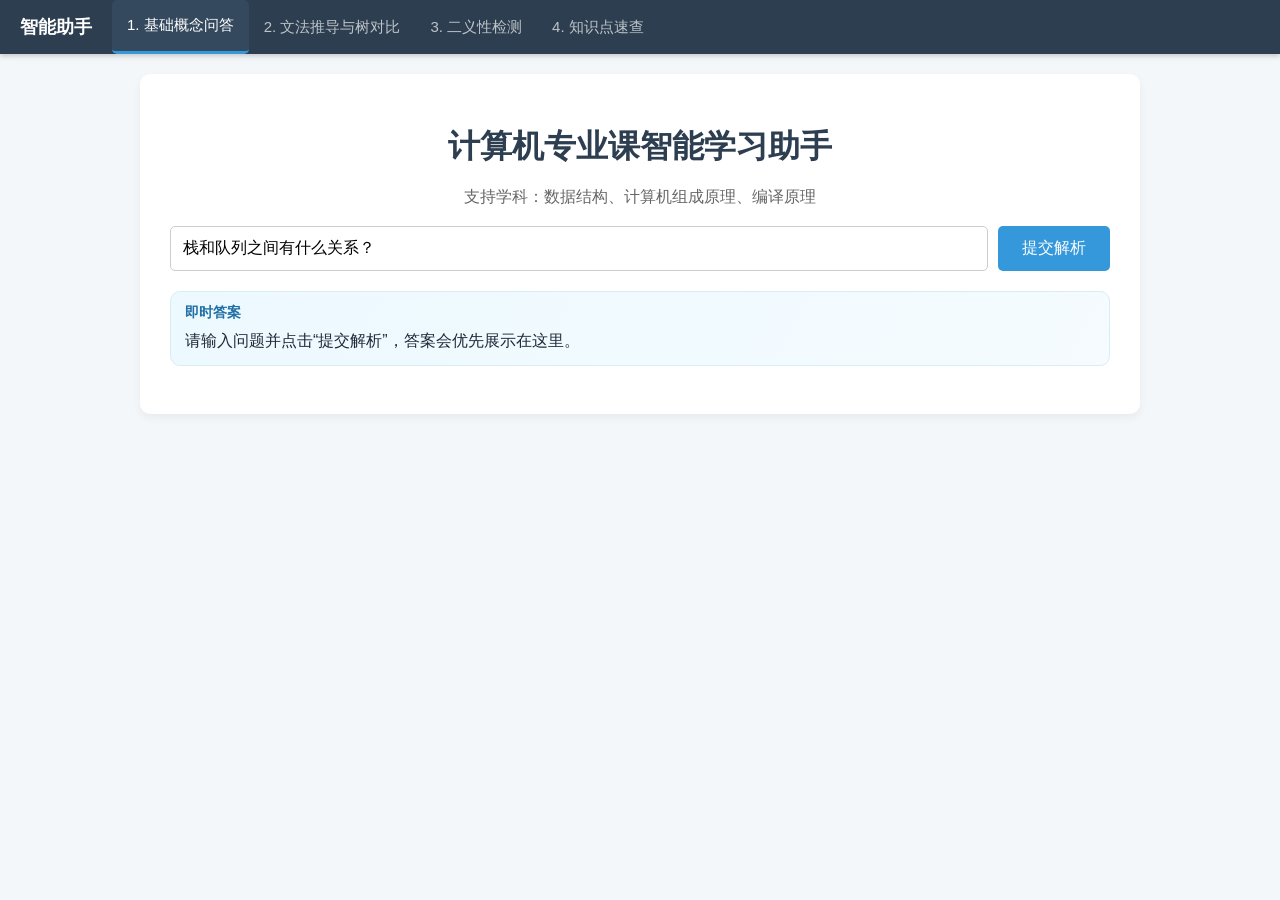
==== all.html @ ce159c06 "基于实验3的初始化" ====
<!DOCTYPE html>
<html lang="zh-CN">

<head>
    <meta charset="UTF-8">
    <meta name="viewport" content="width=device-width, initial-scale=1.0">
    <title>计算机专业课智能学习助手 - 完整版</title>
    <link rel="stylesheet" href="all.css">
</head>

<body>

    <!-- 导航栏 -->
    <nav class="navbar">
        <h2>智能助手</h2>
        <button class="nav-btn active" onclick="switchTab('page1')">1. 基础概念问答</button>
        <button class="nav-btn" onclick="switchTab('page2')">2. 文法推导与树对比</button>
        <button class="nav-btn" onclick="switchTab('page3')">3. 二义性检测</button>
        <button class="nav-btn" onclick="switchTab('page4')">4. 知识点速查</button>
    </nav>

    <div class="container">

        <!-- ================= 第 1 页: 继承用户的原始应用 ================= -->
        <div id="page1" class="page-section active">
            <h1>计算机专业课智能学习助手</h1>
            <p class="subtitle">支持学科：数据结构、计算机组成原理、编译原理</p>

            <div class="input-group">
                <input type="text" id="questionInput" placeholder="请输入你的问题，例如：栈和队列之间有什么关系？" value="栈和队列之间有什么关系？">
                <button onclick="processQuestion()">提交解析</button>
            </div>

            <div class="quick-answer" id="quickAnswerBox">
                <div class="quick-answer-title">即时答案</div>
                <div id="quickAnswerText">请输入问题并点击“提交解析”，答案会优先展示在这里。</div>
            </div>

            <div id="output" style="display: none;">
                <div class="panel">
                    <h3>1. 词汇过滤与句型判定</h3>
                    <p id="extractedWords"></p>
                </div>

                <div class="panel">
                    <h3>2. 句型推导过程 (EBNF)</h3>
                    <div id="derivationSteps"></div>
                </div>

                <div class="panel" style="overflow-x: auto;">
                    <h3>3. 语法树可视化</h3>
                    <div class="tree" id="syntaxTree"></div>
                </div>

                <div class="panel">
                    <h3>4. 识别的文法四元组子集</h3>
                    <p><strong>V_T (终结符):</strong> <span id="vtSet"></span></p>
                    <p><strong>V_N (非终结符):</strong> <span id="vnSet"></span></p>
                    <p><strong>P (产生式):</strong></p>
                    <pre id="pSet" style="background: #2d2d2d; color:#fff; padding:10px; border-radius:5px;"></pre>
                </div>

                <div class="panel" style="border-left-color: #27ae60;">
                    <h3>5. 智能问答结果 (基于 JSON 知识库遍历)</h3>
                    <div id="answerOutput" style="font-size: 16px; font-weight: bold; color: #27ae60;"></div>
                </div>
            </div>
        </div>

        <!-- ================= 第 2 页: 最左/最右推导与双树对比 ================= -->
        <div id="page2" class="page-section">
            <h1 style="color:var(--primary)">文法推导与语法树生成器</h1>

            <!-- 上半部分：通用文法 -->
            <div class="panel" style="border-left-color: #8e44ad; background: #fdfefe;">
                <h3 style="color:#8e44ad;">【功能 A】基于通用有穷文法的推导</h3>
                <label><b>输入有穷文法 ( -> 分隔左右，| 分隔候选 )</b></label>
                <textarea id="gramInput" rows="3">E -> E + T | T&#10;T -> T * F | F&#10;F -> ( E ) | id</textarea>

                <div class="input-group" style="margin-top: 15px;">
                    <input type="text" id="targetStr" placeholder="目标句子（用空格隔开）" value="id + id * id">
                    <button onclick="runGeneralDerivation('left')" style="background-color: #8e44ad;">最左推导</button>
                    <button onclick="runGeneralDerivation('right')" style="background-color: #9b59b6;">最右推导</button>
                </div>

                <div id="genDerivOutput" style="display: none; margin-top: 15px;">
                    <p><b>推导步骤：</b></p>
                    <div id="genDerivSteps"
                        style="font-family: monospace; background:#eee; padding:10px; border-radius:5px;"></div>
                    <p><b>文本缩进式语法树：</b></p>
                    <pre class="console-tree" id="genConsoleTree"></pre>
                </div>
            </div>

            <!-- 下半部分：提问系统特定文法 -->
            <div class="panel" style="border-left-color: #e67e22; background: #fffaf0;">
                <h3 style="color:#d35400;">【功能 B】基于本系统问题的最左/最右推导对比演示</h3>
                <p style="font-size: 14px; color: #666;">测试基于自然语言提取的句子，展示 AST 并在两侧对比不同样式语法的展示效果。</p>
                <div class="input-group">
                    <input type="text" id="nlQuestionInput" placeholder="请输入提问（例：词法分析和语法分析）" value="词法分析和语法分析的推导延续性">
                    <button onclick="runNLDerivation('left')" style="background-color: #d35400;">生成最左推导演示</button>
                    <button onclick="runNLDerivation('right')" style="background-color: #e67e22;">生成最右推导演示</button>
                </div>

                <div id="nlDerivOutput" style="display: none; margin-top: 15px;">
                    <div style="background: #fdf2e9; padding: 15px; border-radius: 5px; margin-bottom: 20px;">
                        <b>动态生成推导步骤 (EBNF)：</b><br><br>
                        <div id="nlSteps"
                            style="font-family: monospace; font-size:15px; color:#c0392b; line-height: 1.8;"></div>
                    </div>

                    <div style="display: flex; gap: 20px; flex-wrap: wrap;">
                        <div
                            style="flex: 1; min-width: 300px; background: #fff; border:1px solid #ddd; padding:10px; border-radius:5px;">
                            <h4 style="text-align: center; color: #7f8c8d;">样式 1：控制台文本缩进树</h4>
                            <pre class="console-tree" id="nlTextTree" style="min-height: 200px;"></pre>
                        </div>
                        <div
                            style="flex: 1; min-width: 300px; background: #fff; border:1px solid #ddd; padding:10px; border-radius:5px;">
                            <h4 style="text-align: center; color: #7f8c8d;">样式 2：CSS 可视化图形树</h4>
                            <div class="tree" id="nlCssTree"
                                style="min-height: 200px; display:flex; justify-content:center; align-items:center;">
                            </div>
                        </div>
                    </div>
                </div>
            </div>
        </div>

        <!-- ================= 第 3 页: 二义性检测 ================= -->
        <div id="page3" class="page-section">
            <h1>文法二义性自动检测</h1>
            <p style="color: #666; font-size: 14px; text-align:center;">针对经典算术表达式的二义性验证。系统会尝试搜索两套不同的最左推导。</p>

            <div class="panel">
                <textarea id="ambiGrammar" rows="2">E -> E + E | E * E | ( E ) | id</textarea>
                <div class="input-group" style="margin-top: 15px;">
                    <input type="text" id="ambiTarget" value="id + id * id">
                    <button onclick="detectAmbiguity()" style="background: #c0392b;">检测双重推导</button>
                </div>
            </div>

            <div id="ambiOutput" style="display: none; margin-top: 20px;">
                <div id="ambiAlert"
                    style="padding: 15px; border-radius: 5px; margin-bottom: 15px; font-weight: bold; text-align:center;">
                </div>
                <div style="display: flex; gap: 20px; flex-wrap: wrap;" id="ambiTreesDiv">
                    <div class="panel" style="flex: 1; min-width: 300px; border-left-color:#e74c3c;">
                        <h3>推导树 A</h3>
                        <div id="ambiSteps1" style="font-size: 13px; color:#555; margin-bottom: 10px;"></div>
                        <pre class="console-tree" id="ambiTree1"></pre>
                    </div>
                    <div class="panel" style="flex: 1; min-width: 300px; border-left-color:#e74c3c;">
                        <h3>推导树 B (二义性)</h3>
                        <div id="ambiSteps2" style="font-size: 13px; color:#555; margin-bottom: 10px;"></div>
                        <pre class="console-tree" id="ambiTree2"></pre>
                    </div>
                </div>
            </div>
        </div>

        <!-- ================= 第 4 页: 知识点速查 ================= -->
        <div id="page4" class="page-section">
            <h1>核心知识点速查字典</h1>
            <input type="text" id="kbSearch" placeholder="输入关键字搜索（如：流水线、哈希表、LL文法）..." onkeyup="filterKB()"
                style="width: 100%; padding: 15px; border: 2px solid var(--primary); border-radius: 25px; outline: none; font-size: 16px; margin-bottom: 20px; box-sizing: border-box;">
            <div class="kb-toolbar" id="kbToolbar"></div>
            <div class="kb-meta" id="kbMeta"></div>
            <div class="kb-grid" id="kbGrid"></div>
        </div>

    </div>

    <!-- ================= JavaScript 核心逻辑 ================= -->
    <script>
        /* ------------------ 导航栏切换 ------------------ */
        function switchTab(tabId) {
            document.querySelectorAll('.nav-btn').forEach(b => b.classList.remove('active'));
            document.querySelectorAll('.page-section').forEach(s => s.classList.remove('active'));
            event.target.classList.add('active');
            document.getElementById(tabId).classList.add('active');
            if (tabId === 'page4') filterKB();
        }

        /* ==================== 继承第一页的 JS 变量和逻辑 ==================== */
        const dict = {
            subject: {},
            relation: ["关系", "关联", "像", "相关性", "有关", "比", "更"],
            derivation: ["推导", "怎么从", "到", "延续性", "转化", "变成", "演化"]
        };
        let knowledgeBase = null;

        function normalizeText(text) {
            return String(text || "").toLowerCase()
                .replace(/[\u3000]/g, " ")
                .replace(/[？?！!。，“”,、；;：:（）()【】\[\]{}]/g, " ")
                .replace(/\s+/g, " ").trim();
        }

        function safeJsonParse(rawText) {
            const cleaned = rawText.replace(/,\s*([}\]])/g, "$1");
            return JSON.parse(cleaned);
        }

        function buildSubjectDictFromKnowledge(data) {
            const subjectDict = {};
            for (const [subject, sections] of Object.entries(data || {})) {
                const words = new Set([subject]);
                for (const sectionData of Object.values(sections || {})) {
                    if (sectionData && typeof sectionData === "object") {
                        Object.keys(sectionData).forEach(k => words.add(k));
                    }
                }
                subjectDict[subject] = Array.from(words);
            }
            dict.subject = subjectDict;
        }

        async function loadKnowledgeBase() {
            if (knowledgeBase) return knowledgeBase;
            const response = await fetch("./course_cat.json", { cache: "no-store" });
            if (!response.ok) throw new Error(`加载 course_cat.json 失败: HTTP ${response.status}`);
            const raw = await response.text();
            knowledgeBase = safeJsonParse(raw);
            buildSubjectDictFromKnowledge(knowledgeBase);
            return knowledgeBase;
        }

        function resolveCategory(extractedSubjects, extractedRels, extractedDerivs) {
            const count = extractedSubjects.length;
            if (count <= 1) return { categoryName: "<对于单个词的解释>", specificCategoryRule: "<对于单个词的解释> -> <只识别到一个词> (count=1)" };
            if (extractedDerivs.length > 0) return { categoryName: "<词与词的推导>", specificCategoryRule: `<词与词的推导> -> <识别到两个及以上> & \"${extractedDerivs[0]}\"` };
            return { categoryName: "<词与词的关联>", specificCategoryRule: `<词与词的关联> -> <识别到两个及以上> & \"${extractedRels[0] || "关系"}\"` };
        }

        function findBestAnswer(kb, subjectName, category, subjectTerms) {
            const subjectData = kb?.[subjectName] || {};
            const categoryKey = category.replace(/[<>]/g, "");
            const section = subjectData?.[categoryKey] || {};
            if (categoryKey === "对于单个词的解释") {
                for (const term of subjectTerms) if (section[term]) return section[term];
            }
            if ((categoryKey === "词与词的关联" || categoryKey === "词与词的推导") && subjectTerms.length >= 2) {
                for (let i = 0; i < subjectTerms.length; i++) {
                    for (let j = i + 1; j < subjectTerms.length; j++) {
                        if (section[`${subjectTerms[i]}-${subjectTerms[j]}`]) return section[`${subjectTerms[i]}-${subjectTerms[j]}`];
                        if (section[`${subjectTerms[j]}-${subjectTerms[i]}`]) return section[`${subjectTerms[j]}-${subjectTerms[i]}`];
                    }
                }
            }
            const singleSection = subjectData?.["对于单个词的解释"] || {};
            for (const term of subjectTerms) if (singleSection[term]) return singleSection[term];
            const firstSection = Object.values(subjectData).find(v => v && typeof v === "object");
            if (firstSection) {
                const firstAnswer = Object.values(firstSection)[0];
                if (typeof firstAnswer === "string" && firstAnswer.trim()) return firstAnswer;
            }
            return "未找到对应的知识库解答。";
        }

        async function processQuestion() {
            const input = document.getElementById("questionInput").value;
            const quickAnswerText = document.getElementById("quickAnswerText");
            document.getElementById("output").style.display = "block";
            try {
                await loadKnowledgeBase();
            } catch (error) {
                const failText = `知识库加载失败：${error.message} (注意：这需要同级目录下有 course_cat.json 文件)`;
                quickAnswerText.innerText = failText;
                document.getElementById("answerOutput").innerText = failText;
                return;
            }

            const normalizedInput = normalizeText(input);
            let extractedSubjects = [], extractedRels = [], extractedDerivs = [], subjectHits = {}, matchedSubjectName = "其他相关知识";

            for (const [subj, words] of Object.entries(dict.subject)) {
                words.forEach(word => {
                    if (normalizedInput.includes(normalizeText(word))) { extractedSubjects.push(word); subjectHits[subj] = (subjectHits[subj] || 0) + 1; }
                });
            }
            const bestSubject = Object.entries(subjectHits).sort((a, b) => b[1] - a[1])[0];
            if (bestSubject) matchedSubjectName = bestSubject[0];

            dict.relation.forEach(w => { if (normalizedInput.includes(normalizeText(w))) extractedRels.push(w); });
            dict.derivation.forEach(w => { if (normalizedInput.includes(normalizeText(w))) extractedDerivs.push(w); });

            extractedSubjects = Array.from(new Set(extractedSubjects)); extractedRels = Array.from(new Set(extractedRels)); extractedDerivs = Array.from(new Set(extractedDerivs));
            const count = extractedSubjects.length;

            if (count === 0) {
                const hintText = "未识别到专业词汇，请尝试输入如“词法分析是什么”或“栈和队列的关系”。";
                quickAnswerText.innerText = hintText;
                document.getElementById("answerOutput").innerText = hintText;
                return;
            }
            const { categoryName, specificCategoryRule } = resolveCategory(extractedSubjects, extractedRels, extractedDerivs);
            const allExtractedWords = [...extractedSubjects, ...extractedRels, ...extractedDerivs];

            document.getElementById("extractedWords").innerHTML = `<b>提取的词汇 (V_T):</b> [${allExtractedWords.join(", ")}]<br><span style="color: green;">声明：该句子在提问系统文法下被识别为合法简单句子。包含 ${count} 个专业名词。</span>`;
            document.getElementById("derivationSteps").innerHTML = [`S => <Question>`, `=> <类别> & <学科>`, `=> ${categoryName} & <${matchedSubjectName}>`, `=> [解析规则: ${specificCategoryRule}] & [学科词汇: ${extractedSubjects.join(", ")}]`, `=> 终结符串: ${allExtractedWords.join(" ")}`].map(d => `<code>${d}</code>`).join("<br>↓<br>");

            // 第一页的树
            document.getElementById("syntaxTree").innerHTML = `<ul><li><span>S (&lt;Question&gt;)</span><ul><li><span>&lt;类别&gt;</span><ul><li><span>${categoryName.replace('<', '&lt;').replace('>', '&gt;')}</span><ul>${categoryName === '<对于单个词的解释>' ? '<li><span>count = 1</span></li>' : `<li><span>count >= 2</span></li><li><span>"${extractedRels[0] || extractedDerivs[0] || '关系'}"</span></li>`}</ul></li></ul></li><li><span>&lt;学科&gt;</span><ul><li><span>&lt;${matchedSubjectName}&gt;</span><ul>${extractedSubjects.map(s => `<li><span>"${s}"</span></li>`).join("")}</ul></li></ul></li></ul></li></ul>`;

            document.getElementById("vtSet").innerText = `{ ${allExtractedWords.map(w => `"${w}"`).join(", ")}, count=${count} }`;
            document.getElementById("vnSet").innerText = `{ <Question>, <类别>, <学科>, ${categoryName}, <${matchedSubjectName}> }`;
            document.getElementById("pSet").innerText = ["S -> <Question>", "<Question> -> <类别> & <学科>", `<类别> -> ${categoryName}`, `<学科> -> <${matchedSubjectName}>`, specificCategoryRule].join("\n");

            let answer = findBestAnswer(knowledgeBase, matchedSubjectName, categoryName, extractedSubjects);
            if (answer === "未找到对应的知识库解答。" && knowledgeBase["其他相关知识"]) answer = findBestAnswer(knowledgeBase, "其他相关知识", "<对于单个词的解释>", extractedSubjects);
            quickAnswerText.innerText = answer;
            document.getElementById("answerOutput").innerText = answer;
        }

        window.addEventListener("DOMContentLoaded", async () => { try { await loadKnowledgeBase(); } catch (error) { console.warn("第一页知识库预加载失败，需检查json：", error); } });

        /* ==================== 第二页 & 第三页: 通用文法解析器核心 ==================== */
        function parseGrammar(text) {
            let rules = {}, start = null;
            let lines = text.split('\n');
            for (let line of lines) {
                line = line.trim(); if (!line) continue;
                let parts = line.split('->'); if (parts.length !== 2) continue;
                let lhs = parts[0].trim(); if (!start) start = lhs;
                if (!rules[lhs]) rules[lhs] = [];
                let rhss = parts[1].split('|');
                for (let rhs of rhss) rules[lhs].push(rhs.trim().split(/\s+/).filter(s => s));
            }
            return { rules, start };
        }

        function findNodeById(node, id) {
            if (node.id === id) return node;
            if (node.children) { for (let child of node.children) { let res = findNodeById(child, id); if (res) return res; } }
            return null;
        }

        function searchDerivation(grammar, start, targetStr, mode = "left", maxResults = 1) {
            let targetTokens = targetStr.trim().split(/\s+/).filter(s => s);
            let idCounter = 1, root = { id: 0, sym: start, children: [] };
            let queue = [{ leaves: [root], steps: [[start]], tree: root }], results = [], iters = 0;

            while (queue.length > 0 && iters < 8000) {
                iters++; let curr = queue.shift();
                let targetIdx = -1;
                if (mode === 'left' || mode === 'ambiguity') {
                    for (let i = 0; i < curr.leaves.length; i++) { if (grammar.rules[curr.leaves[i].sym]) { targetIdx = i; break; } }
                } else {
                    for (let i = curr.leaves.length - 1; i >= 0; i--) { if (grammar.rules[curr.leaves[i].sym]) { targetIdx = i; break; } }
                }

                if (targetIdx === -1) {
                    if (curr.leaves.map(n => n.sym).join('') === targetTokens.join('')) {
                        results.push(curr); if (results.length >= maxResults) return results;
                    }
                    continue;
                }

                if (curr.leaves.filter(n => !grammar.rules[n.sym]).length > targetTokens.length + 2) continue;
                if (curr.steps.length > 12) continue;

                let leafToExpand = curr.leaves[targetIdx], prods = grammar.rules[leafToExpand.sym];
                for (let prod of prods) {
                    let clonedRoot = JSON.parse(JSON.stringify(curr.tree));
                    let clonedLeaf = findNodeById(clonedRoot, leafToExpand.id);
                    let newChildren = [], newLeaves = [];

                    for (let i = 0; i < curr.leaves.length; i++) {
                        if (i === targetIdx) {
                            for (let sym of prod) { let newNode = { id: idCounter++, sym: sym, children: [] }; newChildren.push(newNode); newLeaves.push(newNode); }
                        } else {
                            newLeaves.push(findNodeById(clonedRoot, curr.leaves[i].id));
                        }
                    }
                    clonedLeaf.children = newChildren;
                    queue.push({ leaves: newLeaves, steps: [...curr.steps, newLeaves.map(n => n.sym)], tree: clonedRoot });
                }
            }
            return results;
        }

        // 构建控制台文本树
        function buildTextTree(node, prefix = "", isLeft = true, isRoot = true) {
            if (!node) return "";
            let result = "";
            let nodeName = (node.children && node.children.length > 0) ? `[${node.sym}]` : `<span class="highlight">${node.sym.replace(/</g, '&lt;').replace(/>/g, '&gt;')}</span>`;
            if (isRoot) { result += nodeName + "\n"; } else { result += prefix + (isLeft ? "├── " : "└── ") + nodeName + "\n"; }
            if (node.children) {
                for (let i = 0; i < node.children.length; i++) {
                    let child = node.children[i]; let isLast = (i === node.children.length - 1);
                    let newPrefix = prefix + (isRoot ? "" : (isLeft ? "│   " : "    "));
                    result += buildTextTree(child, newPrefix, !isLast, false);
                }
            }
            return result;
        }

        // 构建 CSS HTML树
        function buildCSSTree(node) {
            if (!node) return "";
            let symHtml = node.sym.replace(/</g, '&lt;').replace(/>/g, '&gt;');
            if (!node.children || node.children.length === 0) return `<li><span>${symHtml}</span></li>`;
            let childrenHtml = node.children.map(c => buildCSSTree(c)).join('');
            return `<li><span>${symHtml}</span><ul>${childrenHtml}</ul></li>`;
        }

        /* ------------------ Page 2 功能 A：通用推导 ------------------ */
        function runGeneralDerivation(mode) {
            let gramText = document.getElementById('gramInput').value;
            let target = document.getElementById('targetStr').value;
            let grammar = parseGrammar(gramText);
            if (!grammar.start) { alert("文法解析失败！"); return; }

            let res = searchDerivation(grammar, grammar.start, target, mode, 1);
            document.getElementById('genDerivOutput').style.display = 'block';

            if (res.length > 0) {
                document.getElementById('genDerivSteps').innerHTML = res[0].steps.map(arr => arr.join(" ")).join("  =>  ");
                document.getElementById('genConsoleTree').innerHTML = buildTextTree(res[0].tree);
            } else {
                document.getElementById('genDerivSteps').innerHTML = `<span style="color:red">在给定深度内未找到推导路径或非该文法句子。</span>`;
                document.getElementById('genConsoleTree').innerHTML = "";
            }
        }

        /* ------------------ Page 2 功能 B：系统自然语言提问文法推导 ------------------ */
        function getNLDerivationSteps(root, mode) {
            let steps = [];
            let currentLeaves = [root];
            steps.push([...currentLeaves]);

            while (true) {
                let targetIdx = -1;
                // 寻找非终结符（即带有 children 且数量大于0的节点）
                if (mode === 'left') {
                    for (let i = 0; i < currentLeaves.length; i++) { if (currentLeaves[i].children && currentLeaves[i].children.length > 0) { targetIdx = i; break; } }
                } else {
                    for (let i = currentLeaves.length - 1; i >= 0; i--) { if (currentLeaves[i].children && currentLeaves[i].children.length > 0) { targetIdx = i; break; } }
                }

                if (targetIdx === -1) break; // 全是终结符

                let targetNode = currentLeaves[targetIdx];
                let newLeaves = [];
                for (let i = 0; i < currentLeaves.length; i++) {
                    if (i === targetIdx) newLeaves.push(...targetNode.children);
                    else newLeaves.push(currentLeaves[i]);
                }
                currentLeaves = newLeaves;
                steps.push([...currentLeaves]);
            }
            return steps.map(leaves => leaves.map(n => n.sym).join(" <b>&</b> "));
        }

        function runNLDerivation(mode) {
            const input = document.getElementById('nlQuestionInput').value;
            const normalizedInput = normalizeText(input);
            let extractedSubjects = [], extractedRels = [], extractedDerivs = [], subjectHits = {}, matchedSubjectName = "其他相关知识";

            if (!knowledgeBase || Object.keys(dict.subject).length === 0) {
                alert("知识库暂未加载，将使用本地默认模式解析。");
            }

            for (const [subj, words] of Object.entries(dict.subject)) {
                words.forEach(w => { if (normalizedInput.includes(normalizeText(w))) { extractedSubjects.push(w); subjectHits[subj] = (subjectHits[subj] || 0) + 1; } });
            }
            const bestSubject = Object.entries(subjectHits).sort((a, b) => b[1] - a[1])[0];
            if (bestSubject) matchedSubjectName = bestSubject[0];

            dict.relation.forEach(w => { if (normalizedInput.includes(normalizeText(w))) extractedRels.push(w); });
            dict.derivation.forEach(w => { if (normalizedInput.includes(normalizeText(w))) extractedDerivs.push(w); });

            extractedSubjects = Array.from(new Set(extractedSubjects));
            if (extractedSubjects.length === 0) {
                alert("未能从句子中提取到任何专业词汇！请输入如 '词法分析和语法分析' ");
                return;
            }

            // 根据分析构建特定文法的抽象语法树结构
            const { categoryName } = resolveCategory(extractedSubjects, extractedRels, extractedDerivs);
            let categoryTerminals = [];
            if (categoryName === "<对于单个词的解释>") categoryTerminals = ["count=1"];
            else if (categoryName === "<词与词的推导>") categoryTerminals = ["count>=2", `"${extractedDerivs[0] || '推导'}"`];
            else categoryTerminals = ["count>=2", `"${extractedRels[0] || '关系'}"`];

            let AST = {
                sym: 'S', children: [
                    {
                        sym: '<Question>', children: [
                            {
                                sym: '<类别>', children: [
                                    { sym: categoryName, children: categoryTerminals.map(t => ({ sym: t, children: [] })) }
                                ]
                            },
                            {
                                sym: '<学科>', children: [
                                    { sym: `<${matchedSubjectName}>`, children: extractedSubjects.map(t => ({ sym: `"${t}"`, children: [] })) }
                                ]
                            }
                        ]
                    }
                ]
            };

            document.getElementById('nlDerivOutput').style.display = 'block';
            let stepsStr = getNLDerivationSteps(AST, mode);
            document.getElementById('nlSteps').innerHTML = stepsStr.join("<br> => ");
            document.getElementById('nlTextTree').innerHTML = buildTextTree(AST);
            document.getElementById('nlCssTree').innerHTML = `<ul>${buildCSSTree(AST)}</ul>`;
        }

        /* ------------------ Page 3: 二义性检测 ------------------ */
        function detectAmbiguity() {
            let gramText = document.getElementById('ambiGrammar').value;
            let target = document.getElementById('ambiTarget').value;
            let grammar = parseGrammar(gramText);
            document.getElementById('ambiOutput').style.display = 'block';

            let res = searchDerivation(grammar, grammar.start, target, 'ambiguity', 2);
            let alertBox = document.getElementById('ambiAlert');
            let treesDiv = document.getElementById('ambiTreesDiv');

            if (res.length >= 2) {
                alertBox.style.backgroundColor = "#fadbd8"; alertBox.style.color = "#c0392b";
                alertBox.innerText = `⚠️ 检测成功：文法存在二义性！找到两棵最左推导语法树。`;
                treesDiv.style.display = 'flex';
                document.getElementById('ambiSteps1').innerText = "推导A: " + res[0].steps.map(s => s.join(" ")).join(" => ");
                document.getElementById('ambiTree1').innerHTML = buildTextTree(res[0].tree);
                document.getElementById('ambiSteps2').innerText = "推导B: " + res[1].steps.map(s => s.join(" ")).join(" => ");
                document.getElementById('ambiTree2').innerHTML = buildTextTree(res[1].tree);
            } else {
                alertBox.style.backgroundColor = res.length === 1 ? "#d4efdf" : "#fcf3cf";
                alertBox.style.color = res.length === 1 ? "#27ae60" : "#8a6d3b";
                alertBox.innerText = res.length === 1 ? `✅ 未检测到二义性。` : `❌ 无法生成该句子。`;
                treesDiv.style.display = 'none';
            }
        }

        /* ------------------ Page 4: 知识点速查（接入 course_cat.json） ------------------ */
        let page4Items = [];
        let page4Filters = { subject: '全部', section: '全部' };
        let page4ToolbarReady = false;

        function buildPage4ItemsFromKnowledge(kb) {
            const items = [];
            for (const [subject, sections] of Object.entries(kb || {})) {
                for (const [sectionName, entries] of Object.entries(sections || {})) {
                    if (!entries || typeof entries !== 'object') continue;
                    for (const [keyword, knowledge] of Object.entries(entries)) {
                        if (typeof knowledge !== 'string') continue;
                        items.push({
                            subject,
                            section: sectionName,
                            keyword,
                            knowledge,
                            tags: [subject, sectionName, keyword.includes('-') ? '词对' : '概念']
                        });
                    }
                }
            }
            return items;
        }

        function renderPage4Toolbar(items) {
            const toolbar = document.getElementById('kbToolbar');
            if (!toolbar || page4ToolbarReady) return;

            const subjects = ['全部', ...Array.from(new Set(items.map(i => i.subject)))];
            const sections = ['全部', ...Array.from(new Set(items.map(i => i.section)))];

            const buildButtons = (type, values) => values.map(v => {
                const active = page4Filters[type] === v ? 'active' : '';
                return `<button class="kb-filter-btn ${active}" onclick="setKBFilter('${type}', '${v.replace(/'/g, "\\'")}')">${v}</button>`;
            }).join('');

            toolbar.innerHTML = `<div>${buildButtons('subject', subjects)}</div><div>${buildButtons('section', sections)}</div>`;
            page4ToolbarReady = true;
        }

        function setKBFilter(type, value) {
            page4Filters[type] = value;
            page4ToolbarReady = false;
            filterKB();
        }

        function groupBySubjectAndSection(items) {
            const grouped = {};
            items.forEach(item => {
                if (!grouped[item.subject]) grouped[item.subject] = {};
                if (!grouped[item.subject][item.section]) grouped[item.subject][item.section] = [];
                grouped[item.subject][item.section].push(item);
            });
            return grouped;
        }

        async function filterKB() {
            const grid = document.getElementById('kbGrid');
            const meta = document.getElementById('kbMeta');
            const keyword = normalizeText(document.getElementById('kbSearch').value || '');

            try {
                await loadKnowledgeBase();
            } catch (error) {
                grid.innerHTML = `<div class="kb-empty">知识库加载失败：${error.message}</div>`;
                if (meta) meta.innerText = '无法加载 course_cat.json';
                return;
            }

            if (page4Items.length === 0) {
                page4Items = buildPage4ItemsFromKnowledge(knowledgeBase);
            }
            renderPage4Toolbar(page4Items);

            const filtered = page4Items.filter(item => {
                const matchSearch = !keyword || normalizeText(item.keyword).includes(keyword) || normalizeText(item.knowledge).includes(keyword) || normalizeText(item.subject).includes(keyword) || normalizeText(item.section).includes(keyword);
                const matchSubject = page4Filters.subject === '全部' || item.subject === page4Filters.subject;
                const matchSection = page4Filters.section === '全部' || item.section === page4Filters.section;
                return matchSearch && matchSubject && matchSection;
            });

            if (meta) {
                meta.innerText = `当前展示 ${filtered.length} / ${page4Items.length} 条 | 学科: ${page4Filters.subject} | 标签: ${page4Filters.section}`;
            }

            if (filtered.length === 0) {
                grid.innerHTML = `<div class="kb-empty">没有匹配到结果，尝试更换关键字或重置筛选。</div>`;
                return;
            }

            const grouped = groupBySubjectAndSection(filtered);
            grid.innerHTML = Object.entries(grouped).map(([subject, sections]) => {
                const sectionHtml = Object.entries(sections).map(([sectionName, entries]) => {
                    const cards = entries.map(item => `
                        <div class="kb-card">
                            <div class="kb-tag">${item.subject}</div>
                            <div class="kb-tag">${item.section}</div>
                            <div class="kb-title">${item.keyword}</div>
                            <div class="kb-desc">${item.knowledge}</div>
                        </div>
                    `).join('');
                    return `<div class="kb-section-title">${sectionName}（${entries.length}）</div><div class="kb-grid">${cards}</div>`;
                }).join('');
                return `<div class="kb-subject-block"><div class="kb-subject-title">${subject}</div>${sectionHtml}</div>`;
            }).join('');

            // 刷新按钮激活态
            page4ToolbarReady = false;
            renderPage4Toolbar(page4Items);
        }

        window.addEventListener('load', () => {
            filterKB();
        });
    </script>
</body>

</html>
---- all.css ----
/* ================= 全局与导航栏样式 ================= */
:root {
    --primary: #3498db;
    --secondary: #2c3e50;
    --success: #27ae60;
    --bg: #f4f7f9;
    --panel-bg: #fff;
}

body {
    font-family: 'Segoe UI', Tahoma, Geneva, Verdana, sans-serif;
    background-color: var(--bg);
    color: #333;
    margin: 0;
    padding: 0;
}

.navbar {
    background-color: var(--secondary);
    display: flex;
    padding: 0 20px;
    box-shadow: 0 2px 5px rgba(0, 0, 0, 0.2);
    overflow-x: auto;
}

.navbar h2 {
    color: white;
    margin: 15px 20px 15px 0;
    font-size: 18px;
    white-space: nowrap;
}

.nav-btn {
    background: none;
    border: none;
    color: #bdc3c7;
    padding: 15px 15px;
    font-size: 15px;
    cursor: pointer;
    transition: 0.3s;
    white-space: nowrap;
}

.nav-btn:hover,
.nav-btn.active {
    color: white;
    background-color: #34495e;
    border-bottom: 3px solid var(--primary);
}

.container {
    max-width: 1000px;
    margin: 20px auto;
    padding: 0 20px;
}

.page-section {
    display: none;
    background: var(--panel-bg);
    padding: 30px;
    border-radius: 10px;
    box-shadow: 0 4px 10px rgba(0, 0, 0, 0.05);
    animation: fadeIn 0.3s ease;
}

.page-section.active {
    display: block;
}

@keyframes fadeIn {
    from {
        opacity: 0;
        transform: translateY(10px);
    }

    to {
        opacity: 1;
        transform: translateY(0);
    }
}

h1 {
    text-align: center;
    color: var(--secondary);
}

.panel {
    background: #f8f9fa;
    border-left: 4px solid var(--primary);
    padding: 15px;
    margin-bottom: 20px;
    border-radius: 4px;
    overflow-x: auto;
}

.panel h3 {
    margin-top: 0;
    color: var(--secondary);
}

.subtitle {
    text-align: center;
    color: #666;
    margin-top: -4px;
    margin-bottom: 18px;
}

.quick-answer {
    margin-bottom: 18px;
    border-radius: 10px;
    border: 1px solid #d8edf7;
    background: linear-gradient(120deg, #ecf9ff, #f5fbff);
    padding: 12px 14px;
}

.quick-answer-title {
    font-size: 14px;
    font-weight: 700;
    color: #1f6ea5;
    margin-bottom: 6px;
}

#quickAnswerText {
    line-height: 1.6;
    color: #1f2937;
}

.input-group {
    display: flex;
    gap: 10px;
    margin-bottom: 20px;
    flex-wrap: wrap;
}

input[type="text"] {
    flex: 1;
    padding: 12px;
    border: 1px solid #ccc;
    border-radius: 5px;
    font-size: 16px;
    min-width: 200px;
}

textarea {
    width: 100%;
    padding: 12px;
    border: 1px solid #ccc;
    border-radius: 5px;
    font-size: 15px;
    font-family: monospace;
    resize: vertical;
    box-sizing: border-box;
}

button {
    padding: 12px 24px;
    background-color: var(--primary);
    color: white;
    border: none;
    border-radius: 5px;
    cursor: pointer;
    font-size: 16px;
    transition: 0.2s;
    white-space: nowrap;
}

button:hover {
    background-color: #2980b9;
}

button.btn-success {
    background-color: var(--success);
}

button.btn-success:hover {
    background-color: #219653;
}

/* ================= CSS 连线树样式 (第一页与第二页复用) ================= */
.tree {
    width: 100%;
    overflow-x: auto;
    padding-bottom: 20px;
}

.tree ul {
    padding-top: 20px;
    position: relative;
    transition: all 0.5s;
    display: flex;
    justify-content: center;
    padding-left: 0;
}

.tree li {
    float: left;
    text-align: center;
    list-style-type: none;
    position: relative;
    padding: 20px 5px 0 5px;
    transition: all 0.5s;
}

.tree li::before,
.tree li::after {
    content: '';
    position: absolute;
    top: 0;
    right: 50%;
    border-top: 2px solid #ccc;
    width: 50%;
    height: 20px;
}

.tree li::after {
    right: auto;
    left: 50%;
    border-left: 2px solid #ccc;
}

.tree li:only-child::after,
.tree li:only-child::before {
    display: none;
}

.tree li:only-child {
    padding-top: 0;
}

.tree li:first-child::before,
.tree li:last-child::after {
    border: 0 none;
}

.tree li:last-child::before {
    border-right: 2px solid #ccc;
    border-radius: 0 5px 0 0;
}

.tree li:first-child::after {
    border-radius: 5px 0 0 0;
}

.tree ul ul::before {
    content: '';
    position: absolute;
    top: 0;
    left: 50%;
    border-left: 2px solid #ccc;
    width: 0;
    height: 20px;
}

.tree li span {
    border: 2px solid #ccc;
    padding: 5px 10px;
    text-decoration: none;
    color: #666;
    font-family: arial, verdana, tahoma;
    font-size: 14px;
    display: inline-block;
    border-radius: 5px;
    background: white;
    white-space: nowrap;
}

/* ================= 终端文本树样式 ================= */
pre.console-tree {
    background: #2d2d2d;
    color: #a9b7c6;
    padding: 15px;
    border-radius: 5px;
    overflow-x: auto;
    font-family: 'Consolas', 'Courier New', monospace;
    font-size: 14px;
    line-height: 1.5;
    margin: 0;
}

.highlight {
    color: #e67e22;
    font-weight: bold;
}

/* ================= 知识库网格 ================= */
.kb-grid {
    display: grid;
    grid-template-columns: repeat(auto-fill, minmax(280px, 1fr));
    gap: 15px;
}

.kb-card {
    border: 1px solid #eee;
    border-radius: 8px;
    padding: 15px;
    background: #fff;
    box-shadow: 0 2px 4px rgba(0, 0, 0, 0.02);
}

.kb-title {
    font-weight: bold;
    color: var(--primary);
    margin-bottom: 8px;
    border-bottom: 1px dashed #eee;
    padding-bottom: 5px;
}

.kb-desc {
    font-size: 14px;
    color: #555;
    line-height: 1.5;
}

.kb-tag {
    display: inline-block;
    background: #e1f0fa;
    color: #2980b9;
    font-size: 12px;
    padding: 2px 8px;
    border-radius: 10px;
    margin-bottom: 5px;
}

.kb-toolbar {
    display: flex;
    gap: 10px;
    flex-wrap: wrap;
    margin-bottom: 15px;
}

.kb-filter-btn {
    padding: 8px 14px;
    border-radius: 20px;
    border: 1px solid #d6e4f0;
    background: #f7fbff;
    color: #2c3e50;
    font-size: 13px;
    cursor: pointer;
}

.kb-filter-btn.active {
    background: #3498db;
    color: #fff;
    border-color: #3498db;
}

.kb-subject-block {
    margin-bottom: 24px;
    border: 1px solid #e8eef4;
    border-radius: 10px;
    padding: 14px;
    background: #fcfeff;
}

.kb-subject-title {
    font-size: 18px;
    font-weight: 700;
    color: #1f3d5a;
    margin-bottom: 10px;
    padding-bottom: 8px;
    border-bottom: 1px dashed #d8e4ef;
}

.kb-section-title {
    font-size: 14px;
    color: #2c3e50;
    margin: 14px 0 8px;
    font-weight: 600;
}

.kb-meta {
    font-size: 12px;
    color: #5d6d7e;
    margin-bottom: 10px;
}

.kb-empty {
    text-align: center;
    color: #7f8c8d;
    padding: 26px;
    border: 1px dashed #d6e2ee;
    border-radius: 8px;
    background: #f9fcff;
}
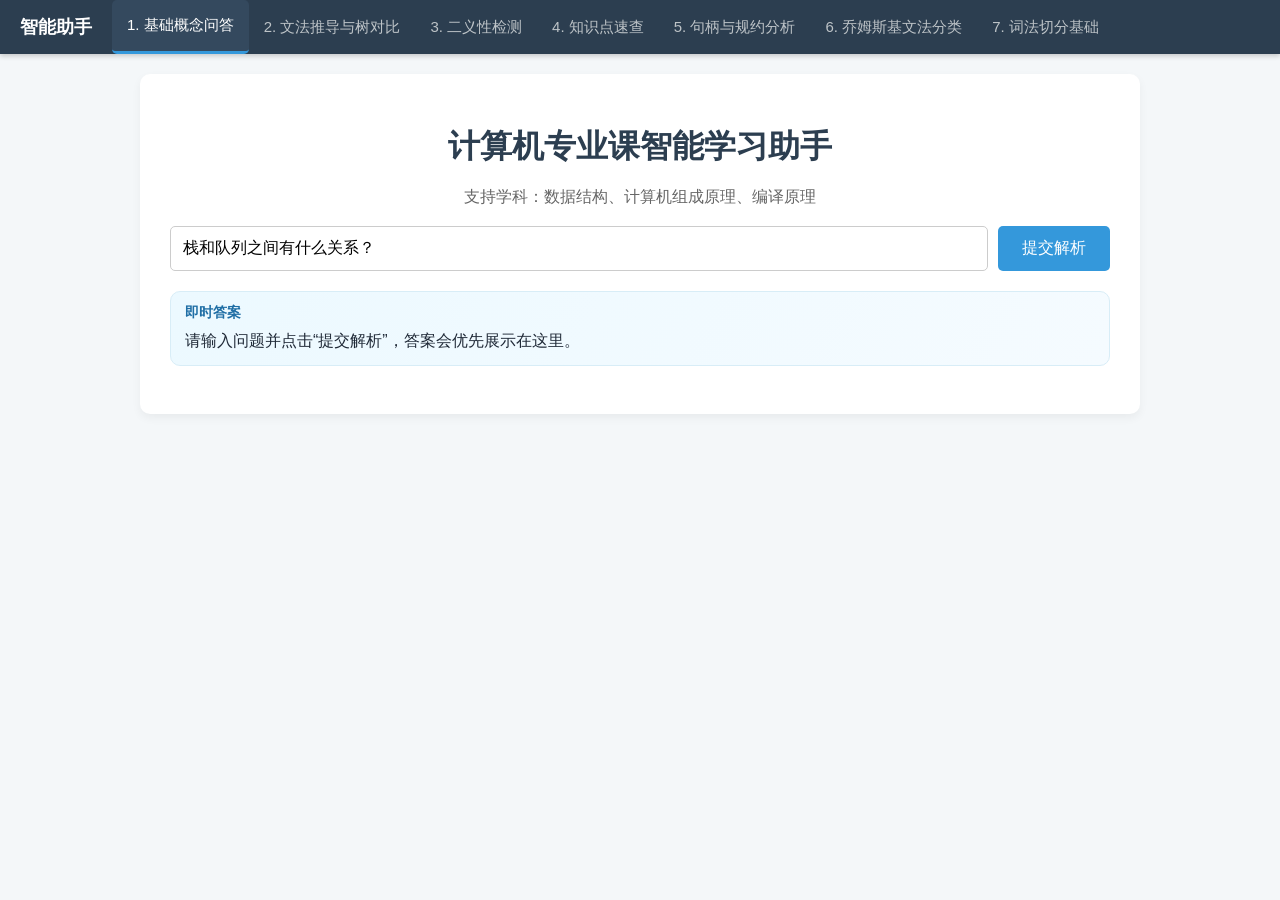
==== commit f2f223c2: "实验4基本修改完成" ====
--- a/all.html
+++ b/all.html
@@ -17,6 +17,9 @@
         <button class="nav-btn" onclick="switchTab('page2')">2. 文法推导与树对比</button>
         <button class="nav-btn" onclick="switchTab('page3')">3. 二义性检测</button>
         <button class="nav-btn" onclick="switchTab('page4')">4. 知识点速查</button>
+        <button class="nav-btn" onclick="switchTab('page5')">5. 句柄与规约分析</button>
+        <button class="nav-btn" onclick="switchTab('page6')">6. 乔姆斯基文法分类</button>
+        <button class="nav-btn" onclick="switchTab('page7')">7. 词法切分基础</button>
     </nav>
 
     <div class="container">
@@ -167,6 +170,172 @@
             <div class="kb-toolbar" id="kbToolbar"></div>
             <div class="kb-meta" id="kbMeta"></div>
             <div class="kb-grid" id="kbGrid"></div>
+        </div>
+
+        <!-- ================= 第 5 页: 句柄与规约分析 ================= -->
+        <div id="page5" class="page-section">
+            <h1>规范规约与句柄分析</h1>
+        
+            <!-- 1. 显示：对句柄定义的讲解 -->
+            <div class="panel" style="background: #eaf2f8; border-left-color: #2980b9;">
+                <h3 style="color: #2980b9;">什么是句柄 (Handle)？</h3>
+                <p>在规范规约中，<strong>句柄</strong>是指右句型中匹配某个产生式右部，并且将其替换为左部非终结符后，代表了<strong>最右推导，最后一步</strong>（即最左规约的当前步）的那个子串。</p>
+            </div>
+        
+            <!-- 2. 选择：文法模式切换 -->
+            <div style="margin-bottom: 20px; font-size: 16px; font-weight: bold;">
+                <label style="cursor: pointer;"><input type="radio" name="p5_mode" value="qa" checked onchange="toggleP5Mode()">
+                    A. 基于问答系统专用文法 (内置完整推导系统)</label>
+                <br><br>
+                <label style="cursor: pointer;"><input type="radio" name="p5_mode" value="gen" onchange="toggleP5Mode()"> B.
+                    基于通用文法 (需输入 G = {V_T, V_N, P, S})</label>
+            </div>
+        
+            <!-- B. 通用文法输入区 (仅在通用模式下显示) -->
+            <div id="p5_grammar_area" style="display:none;" class="panel">
+                <h3 style="color: #e67e22;">定义通用文法 G = {V_T, V_N, P, S}</h3>
+                <div class="input-group" style="margin-bottom: 10px;">
+                    <span style="width:120px; font-weight:bold; line-height:40px;">V_T (终结符):</span>
+                    <input type="text" id="p5_vt" placeholder="空格隔开，如: id + * ( )" value="id + * ( )">
+                </div>
+                <div class="input-group" style="margin-bottom: 10px;">
+                    <span style="width:120px; font-weight:bold; line-height:40px;">V_N (非终结符):</span>
+                    <input type="text" id="p5_vn" placeholder="空格隔开，如: E T F" value="E T F">
+                </div>
+                <div class="input-group" style="margin-bottom: 10px;">
+                    <span style="width:120px; font-weight:bold; line-height:40px;">S (开始符):</span>
+                    <input type="text" id="p5_s" placeholder="如: E" value="E">
+                </div>
+                <div class="input-group" style="margin-bottom: 10px;">
+                    <span style="width:120px; font-weight:bold;">P (产生式集合):</span>
+                    <textarea id="p5_p" rows="4"
+                        placeholder="每行一个，如 E -> E + T | T">E -> E + T | T&#10;T -> T * F | F&#10;F -> ( E ) | id</textarea>
+                </div>
+            </div>
+        
+            <!-- 3. 输入栏 1：查找句型中的句柄 -->
+            <div class="panel" style="border-left-color: #8e44ad;">
+                <h3 style="color: #8e44ad;">输入栏 1：输入任何一个可识别句型，自动查找并标注句柄</h3>
+                <div class="input-group">
+                    <input type="text" id="p5_formInput" placeholder="输入句型 (专用如: <类别> <数据结构> 或 count>=2 关系 栈)">
+                    <button onclick="p5_findHandleInForm()" style="background-color: #8e44ad;">自动标注句柄</button>
+                </div>
+                <div id="p5_formResult" style="color: #c0392b; font-weight: bold; margin-top: 10px; font-size: 16px;"></div>
+            </div>
+        
+            <!-- 4-7. 输入栏 2 与 可视化交互区域 -->
+            <div class="panel" style="border-left-color: #16a085;">
+                <h3 style="color: #16a085;">输入栏 2：输入问题句子，自动判断规约过程与句柄</h3>
+                <div class="input-group">
+                    <input type="text" id="p5_sentenceInput" placeholder="输入句子 (专用如: 什么是栈？ | 通用如: id + id * id)">
+                </div>
+                <div style="display:flex; gap: 10px; margin-bottom: 15px; flex-wrap: wrap;">
+                    <button onclick="p5_generateTable()" style="background-color: #1abc9c;">分析规约表格</button>
+                    <button onclick="p5_playAnimation('left_reduce')" style="background-color: #e74c3c;">最左规约可视化</button>
+                    <button onclick="p5_playAnimation('right_derive')" style="background-color: #d35400;">最右推导可视化</button>
+                    <button onclick="p5_playAnimation('left_derive')" style="background-color: #f39c12;">最左推导可视化</button>
+                </div>
+        
+                <!-- 4. 表格输出区 -->
+                <div id="p5_tableArea"
+                    style="display:none; overflow-x: auto; background: #fff; padding: 15px; border-radius: 5px; border: 1px solid #ddd;">
+                    <table style="width:100%; border-collapse: collapse; text-align: left;">
+                        <thead>
+                            <tr style="background:#f2f3f4; border-bottom:2px solid #bdc3c7;">
+                                <th style="padding:10px;">规约步骤</th>
+                                <th style="padding:10px;">当前右句型</th>
+                                <th style="padding:10px; color:#c0392b;">识别的句柄</th>
+                                <th style="padding:10px; color:#2980b9;">使用的产生式</th>
+                            </tr>
+                        </thead>
+                        <tbody id="p5_tableBody"></tbody>
+                    </table>
+                </div>
+        
+                <!-- 5/6/7. 动画与树结构输出区 -->
+                <div id="p5_animArea"
+                    style="display:none; margin-top:20px; background: #fff; padding: 15px; border-radius: 5px; border: 1px solid #ddd;">
+                    <h4 id="p5_animTitle" style="color:#2c3e50; margin-top: 0; font-size: 18px;"></h4>
+                    <div id="p5_animHandle"
+                        style="background:#fdf2e9; padding:10px; border-radius:5px; margin-bottom:10px; font-weight:bold; color:#d35400; font-size: 15px;">
+                    </div>
+                    <pre class="console-tree" id="p5_animTree"
+                        style="min-height: 250px; background: #1e1e1e; color: #d4d4d4;"></pre>
+                </div>
+            </div>
+        </div>
+
+                <!-- ================= 第 6 页: 乔姆斯基文法判定与速查 ================= -->
+        <div id="page6" class="page-section">
+            <h1>乔姆斯基文法自动判定与速查</h1>
+            
+            <!-- 模块 1: 0/1/2/3型文法速查与对比 -->
+            <div class="panel" style="border-left-color: #3498db; background: #eaf8ff;">
+                <h3 style="color: #2980b9;">四类文法交互式对照表</h3>
+                <div style="margin-bottom: 15px; font-weight: bold;">
+                    <span>请选择需要对比的文法类型：</span>
+                    <label style="margin-left: 10px; cursor: pointer;"><input type="checkbox" value="0" checked onchange="renderChomskyTable()"> 0型 (短语结构)</label>
+                    <label style="margin-left: 10px; cursor: pointer;"><input type="checkbox" value="1" checked onchange="renderChomskyTable()"> 1型 (上下文有关)</label>
+                    <label style="margin-left: 10px; cursor: pointer;"><input type="checkbox" value="2" checked onchange="renderChomskyTable()"> 2型 (上下文无关)</label>
+                    <label style="margin-left: 10px; cursor: pointer;"><input type="checkbox" value="3" checked onchange="renderChomskyTable()"> 3型 (正规文法)</label>
+                </div>
+                <div style="overflow-x: auto; background: #fff; padding: 10px; border-radius: 5px; border: 1px solid #bdc3c7;">
+                    <table style="width:100%; border-collapse: collapse; text-align: left;" id="chomskyTable">
+                        <!-- 表格由 JS 动态生成 -->
+                    </table>
+                </div>
+            </div>
+
+            <!-- 模块 2: 文法产生式自动判定 -->
+            <div class="panel" style="border-left-color: #8e44ad; background: #f9f0ff;">
+                <h3 style="color: #8e44ad;">文法产生式自动判定工具</h3>
+                <p style="font-size: 14px; color: #555;">输入文法产生式 (以空格分隔符号，用大写字母表示非终结符)，系统将自动判断其所属的最高型文法。</p>
+                <div class="input-group">
+                    <textarea id="p6_grammarInput" rows="5" placeholder="例如：&#10;S -> a A b&#10;A -> a">S -> a A b&#10;A -> c</textarea>
+                </div>
+                <button onclick="classifyGrammar()" style="background-color: #8e44ad;">自动判定分类</button>
+                
+                <div id="p6_resultArea" style="display: none; margin-top: 15px; padding: 15px; background: #fff; border-radius: 5px; border: 1px solid #dcdde1;">
+                    <h4 style="margin-top: 0; color: #2c3e50;">判定结果：<span id="p6_typeResult" style="color: #e74c3c; font-size: 20px;"></span></h4>
+                    <p style="margin-bottom: 0;"><b>判定依据：</b> <span id="p6_reasonResult" style="color: #555;"></span></p>
+                </div>
+            </div>
+        </div>
+
+        <!-- ================= 第 7 页: 词法分析基础 ================= -->
+        <div id="page7" class="page-section">
+            <h1>词法分析基础模块 (Lexical Analysis)</h1>
+            <p style="text-align: center; color: #666;">自动扫描源代码，切分为五大类单词符号（Token）：关键字、标识符、常数、运算符、界符。</p>
+            
+            <div class="panel" style="border-left-color: #16a085; background: #e8f8f5;">
+                <h3 style="color: #16a085;">输入简易算术或逻辑表达式</h3>
+                <div class="input-group">
+                    <input type="text" id="p7_codeInput" value="int x = 5 + a * 10;" style="font-family: monospace; font-size: 16px;">
+                    <button onclick="runLexicalAnalysis()" style="background-color: #16a085;">执行词法切分</button>
+                </div>
+            </div>
+
+            <div id="p7_resultArea" style="display: none; margin-top: 20px;">
+                <div class="panel" style="border-left-color: #27ae60;">
+                    <h3 style="color: #27ae60;">词法 Token 序列输出</h3>
+                    <div style="display: flex; gap: 10px; flex-wrap: wrap; margin-bottom: 15px;" id="p7_tokenStream">
+                        <!-- Token 流 -->
+                    </div>
+                    <div style="overflow-x: auto; background: #fff; padding: 15px; border-radius: 5px; border: 1px solid #ddd;">
+                        <table style="width:100%; border-collapse: collapse; text-align: left;">
+                            <thead>
+                                <tr style="background:#f2f3f4; border-bottom:2px solid #bdc3c7;">
+                                    <th style="padding:10px; width: 10%;">序号</th>
+                                    <th style="padding:10px; width: 30%;">单词符号 (Lexeme)</th>
+                                    <th style="padding:10px; width: 30%;">词法类别 (Token Type)</th>
+                                    <th style="padding:10px; width: 30%;">二元组表示</th>
+                                </tr>
+                            </thead>
+                            <tbody id="p7_tokenTableBody"></tbody>
+                        </table>
+                    </div>
+                </div>
+            </div>
         </div>
 
     </div>
@@ -649,6 +818,505 @@
             renderPage4Toolbar(page4Items);
         }
 
+                /* ==================== 第 5 页: 句柄与规约分析核心逻辑 ==================== */
+        let p5_animTimer = null;
+
+        function toggleP5Mode() {
+            let mode = document.querySelector('input[name="p5_mode"]:checked').value;
+            document.getElementById('p5_grammar_area').style.display = (mode === 'gen') ? 'block' : 'none';
+        }
+
+        // ================= 通用文法 BFS 搜索引擎 (用于模式 B) =================
+        function p5_getActiveGrammar() {
+            let rawRules = document.getElementById('p5_p').value;
+            let startSym = document.getElementById('p5_s').value.trim();
+            let g = parseGrammar(rawRules);
+            g.start = startSym;
+            return g;
+        }
+
+        function searchDerivationHistory(grammar, start, targetStr, mode="left") {
+            let targetTokens = targetStr.trim().split(/\s+/).filter(s => s);
+            let idCounter = 1;
+            let root = { id: 0, sym: start, children: [] };
+            let queue = [ { leaves: [ root ], steps: [[start]], trees: [root] } ];
+            let iters = 0;
+
+            while(queue.length > 0 && iters < 8000) {
+                iters++;
+                let curr = queue.shift();
+                let targetIdx = -1;
+
+                if (mode === 'left') {
+                    for(let i=0; i<curr.leaves.length; i++) { if (grammar.rules[curr.leaves[i].sym]) { targetIdx = i; break; } }
+                } else { // rightmost
+                    for(let i=curr.leaves.length-1; i>=0; i--) { if (grammar.rules[curr.leaves[i].sym]) { targetIdx = i; break; } }
+                }
+
+                if (targetIdx === -1) {
+                    if (curr.leaves.map(n=>n.sym).join('') === targetTokens.join('')) return curr; 
+                    continue;
+                }
+
+                if (curr.leaves.filter(n => !grammar.rules[n.sym]).length > targetTokens.length + 2) continue;
+                if (curr.steps.length > 15) continue;
+
+                let leafToExpand = curr.leaves[targetIdx];
+                let prods = grammar.rules[leafToExpand.sym];
+
+                for (let prod of prods) {
+                    let clonedRoot = JSON.parse(JSON.stringify(curr.trees[curr.trees.length - 1]));
+                    let clonedLeaf = findNodeById(clonedRoot, leafToExpand.id);
+                    let newChildren = [], newLeaves = [];
+
+                    for (let i=0; i<curr.leaves.length; i++) {
+                        if (i === targetIdx) {
+                            for(let sym of prod) {
+                                let newNode = { id: idCounter++, sym: sym, children: [] };
+                                newChildren.push(newNode); newLeaves.push(newNode);
+                            }
+                        } else {
+                            newLeaves.push(findNodeById(clonedRoot, curr.leaves[i].id));
+                        }
+                    }
+                    clonedLeaf.children = newChildren;
+                    queue.push({ leaves: newLeaves, steps: [...curr.steps, newLeaves.map(n=>n.sym)], trees: [...curr.trees, clonedRoot] });
+                }
+            }
+            return null;
+        }
+
+        // ================= 专用文法 AST 直接构造引擎 (用于模式 A，借用 Page1 逻辑) =================
+        
+        // 1. 借用 Page1 逻辑直接构造出正确的完整 AST
+        function p5_buildQAAST(input) {
+            const normalizedInput = normalizeText(input);
+            let extractedSubjects = [], extractedRels = [], extractedDerivs = [], subjectHits = {}, matchedSubjectName = "其他相关知识";
+
+            for (const [subj, words] of Object.entries(dict.subject)) {
+                words.forEach(w => { if (normalizedInput.includes(normalizeText(w))) { extractedSubjects.push(w); subjectHits[subj] = (subjectHits[subj] || 0) + 1; } });
+            }
+            const bestSubject = Object.entries(subjectHits).sort((a, b) => b[1] - a[1])[0];
+            if (bestSubject) matchedSubjectName = bestSubject[0];
+
+            dict.relation.forEach(w => { if (normalizedInput.includes(normalizeText(w))) extractedRels.push(w); });
+            dict.derivation.forEach(w => { if (normalizedInput.includes(normalizeText(w))) extractedDerivs.push(w); });
+
+            extractedSubjects = Array.from(new Set(extractedSubjects));
+            if (extractedSubjects.length === 0) return null; // 无法识别
+
+            const { categoryName } = resolveCategory(extractedSubjects, extractedRels, extractedDerivs);
+            let categoryTerminals = [];
+            if (categoryName === "<对于单个词的解释>") categoryTerminals = ["count=1"];
+            else if (categoryName === "<词与词的推导>") categoryTerminals = ["count>=2", extractedDerivs[0] || '推导'];
+            else categoryTerminals = ["count>=2", extractedRels[0] || '关系'];
+
+            // 构造完整 AST
+            return {
+                sym: 'S', children: [
+                    { sym: '<Question>', children: [
+                        { sym: '<类别>', children: [
+                            { sym: categoryName, children: categoryTerminals.map(t => ({ sym: t, children: null })) }
+                        ]},
+                        { sym: '<学科>', children: [
+                            { sym: `<${matchedSubjectName}>`, children: extractedSubjects.map(t => ({ sym: t, children: null })) }
+                        ]}
+                    ]}
+                ]
+            };
+        }
+
+        // 2. 将完整的 AST 按最左/最右顺序拆解为推导步骤 (steps, trees)
+        function p5_generatePathFromAST(fullAST, mode = "left") {
+            let idCounter = 1;
+            // 为 fullAST 赋予唯一 ID 以便对照
+            function assignIds(node) { node.id = idCounter++; if (node.children) node.children.forEach(assignIds); }
+            assignIds(fullAST);
+
+            // 初始化当前状态
+            let root = { id: fullAST.id, sym: fullAST.sym, children: [] };
+            let currentLeaves = [ { currentTreeLeaf: root, fullAstNode: fullAST } ];
+            
+            let steps = [ [root.sym] ];
+            let trees = [ JSON.parse(JSON.stringify(root)) ];
+
+            while (true) {
+                let targetIdx = -1;
+                // 寻找需要展开的非终结符 (即在 fullAST 中有 children 的节点)
+                if (mode === 'left') {
+                    for (let i = 0; i < currentLeaves.length; i++) { if (currentLeaves[i].fullAstNode.children) { targetIdx = i; break; } }
+                } else { // rightmost
+                    for (let i = currentLeaves.length - 1; i >= 0; i--) { if (currentLeaves[i].fullAstNode.children) { targetIdx = i; break; } }
+                }
+
+                if (targetIdx === -1) break; // 推导完毕，全是终结符
+
+                let target = currentLeaves[targetIdx];
+                let newLeaves = [];
+                let clonedRoot = JSON.parse(JSON.stringify(trees[trees.length - 1]));
+                let clonedLeaf = findNodeById(clonedRoot, target.currentTreeLeaf.id);
+                clonedLeaf.children = [];
+
+                for (let i = 0; i < currentLeaves.length; i++) {
+                    if (i === targetIdx) {
+                        // 展开该节点
+                        target.fullAstNode.children.forEach(childFull => {
+                            let newChild = { id: childFull.id, sym: childFull.sym, children: [] };
+                            clonedLeaf.children.push(newChild);
+                            newLeaves.push({ currentTreeLeaf: newChild, fullAstNode: childFull });
+                        });
+                    } else {
+                        newLeaves.push({ currentTreeLeaf: findNodeById(clonedRoot, currentLeaves[i].currentTreeLeaf.id), fullAstNode: currentLeaves[i].fullAstNode });
+                    }
+                }
+
+                currentLeaves = newLeaves;
+                steps.push(currentLeaves.map(n => n.currentTreeLeaf.sym));
+                trees.push(clonedRoot);
+            }
+
+            return { steps, trees };
+        }
+
+        // ================= 核心分析逻辑 =================
+
+        // 提取连续两步之间的替换信息 (句柄)
+        function getHandleInfo(prevStep, currStep) {
+            if (!prevStep) return { handle: "无", lhs: "S" };
+            let left = 0;
+            while (left < prevStep.length && left < currStep.length && prevStep[left] === currStep[left]) left++;
+            let right = 0;
+            while (right < prevStep.length - left && right < currStep.length - left && prevStep[prevStep.length - 1 - right] === currStep[currStep.length - 1 - right]) right++;
+            
+            let lhs = prevStep[left];
+            let handleTokens = currStep.slice(left, currStep.length - right);
+            return { handle: handleTokens.join(" "), lhs: lhs };
+        }
+
+        // 获取推导路径 (路由到专用 AST 生成 或 通用 BFS 搜索)
+        function p5_getDerivationPath(input, mode) {
+            let p5Mode = document.querySelector('input[name="p5_mode"]:checked').value;
+            if (p5Mode === 'qa') {
+                let ast = p5_buildQAAST(input);
+                if (!ast) return null;
+                return p5_generatePathFromAST(ast, mode);
+            } else {
+                let g = p5_getActiveGrammar();
+                if (!g.start) return null;
+                return searchDerivationHistory(g, g.start, input, mode);
+            }
+        }
+
+        // 输入栏 1：查找句柄
+        function p5_findHandleInForm() {
+            let input = document.getElementById('p5_formInput').value;
+            let path = p5_getDerivationPath(input, 'right'); // 句柄基于最右推导
+            
+            let resDiv = document.getElementById('p5_formResult');
+            if (path && path.steps.length > 1) {
+                let info = getHandleInfo(path.steps[path.steps.length-2], path.steps[path.steps.length-1]);
+                resDiv.innerHTML = `✅ 在句型 [ <span style="color:#2980b9">${input.replace(/</g,'&lt;').replace(/>/g,'&gt;')}</span> ] 中，<br>识别到的句柄是：[ <span style="color:#27ae60">${info.handle.replace(/</g,'&lt;').replace(/>/g,'&gt;')}</span> ]<br>应被规约为非终结符：[ <span style="color:#8e44ad">${info.lhs.replace(/</g,'&lt;').replace(/>/g,'&gt;')}</span> ]`;
+            } else if (path && path.steps.length === 1) {
+                resDiv.innerHTML = `⚠️ 句型本身就是开始符，无更小的句柄。`;
+            } else {
+                resDiv.innerHTML = `❌ 无法为该句型找到最右推导路径，请检查输入或文法。`;
+            }
+        }
+
+        // 输入栏 2：生成规约表格
+        function p5_generateTable() {
+            let input = document.getElementById('p5_sentenceInput').value;
+            let path = p5_getDerivationPath(input, 'right');
+            
+            let tableArea = document.getElementById('p5_tableArea');
+            let tbody = document.getElementById('p5_tableBody');
+            document.getElementById('p5_animArea').style.display = 'none';
+            if (p5_animTimer) clearInterval(p5_animTimer);
+
+            if (!path) { alert("该句子解析失败！请检查是否包含有效的专业词汇或符合通用文法。"); tableArea.style.display = 'none'; return; }
+            
+            tableArea.style.display = 'block';
+            tbody.innerHTML = '';
+            
+            let N = path.steps.length;
+            for (let i = N - 1; i > 0; i--) {
+                let currForm = path.steps[i].join(" ").replace(/</g,'&lt;').replace(/>/g,'&gt;');
+                let info = getHandleInfo(path.steps[i-1], path.steps[i]);
+                let handleHtml = info.handle.replace(/</g,'&lt;').replace(/>/g,'&gt;');
+                let lhsHtml = info.lhs.replace(/</g,'&lt;').replace(/>/g,'&gt;');
+                let prod = `${lhsHtml} -> ${handleHtml}`;
+                
+                let tr = document.createElement('tr');
+                tr.style.borderBottom = "1px solid #eee";
+                tr.innerHTML = `
+                    <td style="padding:10px;">${N - i}</td>
+                    <td style="padding:10px; font-family:monospace;">${currForm}</td>
+                    <td style="padding:10px; color:#c0392b; font-weight:bold; font-family:monospace;">${handleHtml}</td>
+                    <td style="padding:10px; color:#2980b9; font-weight:bold; font-family:monospace;">${prod}</td>
+                `;
+                tbody.appendChild(tr);
+            }
+            tbody.innerHTML += `<tr><td style="padding:10px;">${N}</td><td style="padding:10px; font-family:monospace;">${path.steps[0].join(" ").replace(/</g,'&lt;').replace(/>/g,'&gt;')}</td><td style="padding:10px;">-</td><td style="padding:10px; color:#27ae60;">规约完成 (到达开始符)</td></tr>`;
+            
+            if (document.querySelector('input[name="p5_mode"]:checked').value === 'qa') {
+                tbody.innerHTML += `<tr><td colspan="4" style="padding:10px; font-size:13px; color:#7f8c8d;">注：专用模式下，系统已直接通过 Page1 的 AST 生成算法完成了目标句子的识别与建树。</td></tr>`;
+            }
+        }
+
+        // 输入栏 2：播放动画
+        function p5_playAnimation(type) {
+            let input = document.getElementById('p5_sentenceInput').value;
+            let path = p5_getDerivationPath(input, (type === 'left_derive') ? 'left' : 'right');
+            
+            document.getElementById('p5_tableArea').style.display = 'none';
+            let animArea = document.getElementById('p5_animArea');
+            let title = document.getElementById('p5_animTitle');
+            let handleDiv = document.getElementById('p5_animHandle');
+            let treePre = document.getElementById('p5_animTree');
+            if (p5_animTimer) clearInterval(p5_animTimer);
+
+            if (!path) { alert(`句子解析失败！请检查输入。`); return; }
+            
+            animArea.style.display = 'block';
+            let frames = [];
+            let N = path.steps.length;
+
+            if (type === 'left_reduce') {
+                title.innerText = "动画播放：最左规约 (剪枝过程)";
+                for (let i = N - 1; i >= 0; i--) {
+                    let info = (i > 0) ? getHandleInfo(path.steps[i-1], path.steps[i]) : null;
+                    let desc = (i > 0) ? `当前右句型句柄：[ ${info.handle.replace(/</g,'&lt;').replace(/>/g,'&gt;')} ]，正将其归约为：[ ${info.lhs.replace(/</g,'&lt;').replace(/>/g,'&gt;')} ]` : `🎉 规约完成，到达开始符！`;
+                    frames.push({ treeHtml: buildTextTree(path.trees[i]), text: desc });
+                }
+            } else if (type === 'right_derive') {
+                title.innerText = "动画播放：最右推导 (建树过程)";
+                for (let i = 0; i < N; i++) {
+                    let info = (i < N - 1) ? getHandleInfo(path.steps[i], path.steps[i+1]) : null;
+                    let desc = (i < N - 1) ? `当前最右非终结符展开：[ ${info.lhs.replace(/</g,'&lt;').replace(/>/g,'&gt;')} ] -> [ ${info.handle.replace(/</g,'&lt;').replace(/>/g,'&gt;')} ]` : `🎉 最右推导完成！`;
+                    frames.push({ treeHtml: buildTextTree(path.trees[i]), text: desc });
+                }
+            } else if (type === 'left_derive') {
+                title.innerText = "动画播放：最左推导 (建树过程)";
+                for (let i = 0; i < N; i++) {
+                    let info = (i < N - 1) ? getHandleInfo(path.steps[i], path.steps[i+1]) : null;
+                    let desc = (i < N - 1) ? `当前最左非终结符展开：[ ${info.lhs.replace(/</g,'&lt;').replace(/>/g,'&gt;')} ] -> [ ${info.handle.replace(/</g,'&lt;').replace(/>/g,'&gt;')} ]` : `🎉 最左推导完成！`;
+                    frames.push({ treeHtml: buildTextTree(path.trees[i]), text: desc });
+                }
+            }
+
+            let currentFrame = 0;
+            handleDiv.innerHTML = frames[0].text;
+            treePre.innerHTML = frames[0].treeHtml;
+            
+            p5_animTimer = setInterval(() => {
+                currentFrame++;
+                if (currentFrame >= frames.length) {
+                    clearInterval(p5_animTimer);
+                    handleDiv.innerHTML += ` <span style="color:#27ae60;">(演示结束)</span>`;
+                    return;
+                }
+                handleDiv.innerHTML = frames[currentFrame].text;
+                treePre.innerHTML = frames[currentFrame].treeHtml;
+            }, 1500); // 1.5秒一帧
+        }
+
+                /* ==================== 第 6 页: 乔姆斯基文法判定核心逻辑 ==================== */
+        
+        // 乔姆斯基文法数据库
+        const chomskyData = [
+            { type: "0型 (无限制文法)", rules: "α → β", limits: "α 中至少包含一个非终结符", example: "a S b → a A b", scene: "图灵机 (Turing Machine)、自然语言处理底层" },
+            { type: "1型 (上下文有关)", rules: "α A β → α γ β", limits: "产生式右部长度 ≥ 左部长度 (|α| ≤ |β|)", example: "a B c → a b c c", scene: "线性有界自动机 (LBA)、特定语境句法分析" },
+            { type: "2型 (上下文无关)", rules: "A → β", limits: "左部必须是单个非终结符 (A ∈ VN)", example: "S → a S b | ab", scene: "下推自动机 (PDA)、编程语言语法分析(AST构建)" },
+            { type: "3型 (正规文法)", rules: "A → aB 或 A → a", limits: "右部最多一个非终结符，且只能全在最右(或最左)", example: "A → a B | c", scene: "有限自动机 (DFA/NFA)、词法分析(正则表达式)" }
+        ];
+
+        // 渲染对比表格
+        function renderChomskyTable() {
+            let checkboxes = document.querySelectorAll('#page6 input[type="checkbox"]:checked');
+            let selectedIndexes = Array.from(checkboxes).map(cb => parseInt(cb.value));
+            
+            let html = `<thead><tr style="background:#bdc3c7; color:#2c3e50;">
+                <th style="padding:10px; border: 1px solid #ecf0f1;">文法级别</th>
+                <th style="padding:10px; border: 1px solid #ecf0f1;">基本规则</th>
+                <th style="padding:10px; border: 1px solid #ecf0f1;">核心限制</th>
+                <th style="padding:10px; border: 1px solid #ecf0f1;">典型示例</th>
+                <th style="padding:10px; border: 1px solid #ecf0f1;">应用场景 (对应自动机)</th>
+            </tr></thead><tbody>`;
+
+            selectedIndexes.forEach(idx => {
+                let d = chomskyData[idx];
+                html += `<tr>
+                    <td style="padding:10px; border: 1px solid #ecf0f1; font-weight:bold; color:#2980b9;">${d.type}</td>
+                    <td style="padding:10px; border: 1px solid #ecf0f1; font-family:monospace;">${d.rules}</td>
+                    <td style="padding:10px; border: 1px solid #ecf0f1;">${d.limits}</td>
+                    <td style="padding:10px; border: 1px solid #ecf0f1; font-family:monospace; color:#c0392b;">${d.example}</td>
+                    <td style="padding:10px; border: 1px solid #ecf0f1;">${d.scene}</td>
+                </tr>`;
+            });
+            html += `</tbody>`;
+            document.getElementById('chomskyTable').innerHTML = html;
+        }
+
+        // 自动判定文法类型
+        function classifyGrammar() {
+            let text = document.getElementById('p6_grammarInput').value.trim();
+            if(!text) return;
+            
+            let lines = text.split('\n');
+            let isType1 = true, isType2 = true, isRightLinear = true, isLeftLinear = true;
+
+            // 预处理验证
+            for (let line of lines) {
+                line = line.trim();
+                if (!line) continue;
+                let parts = line.split('->');
+                if (parts.length !== 2) continue; // 格式错误略过
+                
+                let lhsTokens = parts[0].trim().split(/\s+/);
+                let rhss = parts[1].split('|');
+
+                // 1型判断: 左部长度 <= 右部长度 (忽略 ε)
+                rhss.forEach(rhs => {
+                    let rhsTokens = rhs.trim().split(/\s+/);
+                    if (rhsTokens[0] !== 'ε' && rhsTokens[0] !== 'e') {
+                        if (lhsTokens.length > rhsTokens.length) isType1 = false;
+                    }
+                });
+
+                // 2型判断: 左边只能是一个非终结符 (约定大写字母为非终结符)
+                let isSingleNonTerminal = (lhsTokens.length === 1 && /^[A-Z].*/.test(lhsTokens[0]));
+                if (!isSingleNonTerminal) {
+                    isType2 = false; 
+                    isRightLinear = false; 
+                    isLeftLinear = false;
+                }
+
+                // 3型判断: 右线性 A->aB 或 A->a; 左线性 A->Ba 或 A->a
+                if (isType2) {
+                    rhss.forEach(rhs => {
+                        let rTokens = rhs.trim().split(/\s+/);
+                        // 判断右线性：最多结尾有一个非终结符
+                        let rightLinearCheck = rTokens.every((tok, idx) => {
+                            let isNT = /^[A-Z].*/.test(tok);
+                            if (isNT && idx !== rTokens.length - 1) return false;
+                            return true;
+                        });
+                        if (!rightLinearCheck) isRightLinear = false;
+
+                        // 判断左线性：最多开头有一个非终结符
+                        let leftLinearCheck = rTokens.every((tok, idx) => {
+                            let isNT = /^[A-Z].*/.test(tok);
+                            if (isNT && idx !== 0) return false;
+                            return true;
+                        });
+                        if (!leftLinearCheck) isLeftLinear = false;
+                    });
+                }
+            }
+
+            let typeResult = "", reason = "";
+            if (isType2 && (isRightLinear || isLeftLinear)) {
+                typeResult = "3型 (正规文法)";
+                reason = "所有产生式左部为一个非终结符，且右部符合纯右线性或纯左线性特征（最多只包含一个非终结符且位于一侧端点）。";
+            } else if (isType2) {
+                typeResult = "2型 (上下文无关文法)";
+                reason = "所有产生式左部均为单一非终结符，但不满足3型的线性严格限制。";
+            } else if (isType1) {
+                typeResult = "1型 (上下文有关文法)";
+                reason = "产生式左部包含多个符号，但所有产生式满足左部长度 ≤ 右部长度。";
+            } else {
+                typeResult = "0型 (无限制文法)";
+                reason = "存在产生式左部包含多个符号，且部分产生式左部长度 > 右部长度，无任何严格限制。";
+            }
+
+            document.getElementById('p6_resultArea').style.display = 'block';
+            document.getElementById('p6_typeResult').innerText = typeResult;
+            document.getElementById('p6_reasonResult').innerText = reason;
+        }
+
+        /* ==================== 第 7 页: 词法切分核心逻辑 ==================== */
+        
+        function runLexicalAnalysis() {
+            let code = document.getElementById('p7_codeInput').value;
+            let resultArea = document.getElementById('p7_resultArea');
+            let streamDiv = document.getElementById('p7_tokenStream');
+            let tbody = document.getElementById('p7_tokenTableBody');
+            
+            if(!code.trim()) return;
+            resultArea.style.display = 'block';
+
+            // 正则表达式定义 (简单版 C/Java 语法词法器)
+            const tokenRegexList = [
+                { type: "关键字 (Keyword)", regex: /^(int|float|void|return|if|else|while|for|break|continue)\b/ },
+                { type: "常数 (Constant)", regex: /^\d+(\.\d+)?/ },
+                { type: "标识符 (Identifier)", regex: /^[a-zA-Z_][a-zA-Z0-9_]*/ },
+                { type: "运算符 (Operator)", regex: /^(\+|-|\*|\/|==|!=|>=|<=|>|<|=|&&|\|\||!)/ },
+                { type: "界符 (Delimiter)", regex: /^([{}()\[\];,])/ }
+            ];
+
+            let tokens = [];
+            let pos = 0;
+
+            while (pos < code.length) {
+                // 跳过空白符
+                let whiteSpaceMatch = code.slice(pos).match(/^\s+/);
+                if (whiteSpaceMatch) { pos += whiteSpaceMatch[0].length; continue; }
+
+                let matched = false;
+                for (let tk of tokenRegexList) {
+                    let match = code.slice(pos).match(tk.regex);
+                    if (match) {
+                        tokens.push({ lexeme: match[0], type: tk.type, code: getTypeShort(tk.type) });
+                        pos += match[0].length;
+                        matched = true;
+                        break;
+                    }
+                }
+
+                if (!matched) {
+                    // 遇到无法识别的字符，跳过一个字符并归为错误
+                    tokens.push({ lexeme: code[pos], type: "未知符号 (Error)", code: "ERR" });
+                    pos++;
+                }
+            }
+
+            // 渲染表格和符号流
+            streamDiv.innerHTML = "";
+            tbody.innerHTML = "";
+            
+            tokens.forEach((tk, idx) => {
+                // 渲染顶部流徽章
+                let badgeColor = getBadgeColor(tk.code);
+                streamDiv.innerHTML += `<span style="background:${badgeColor}; color:#fff; padding:5px 10px; border-radius:15px; font-family:monospace; font-size:14px; box-shadow:0 2px 4px rgba(0,0,0,0.1);">&lt;${tk.code}, ${tk.lexeme}&gt;</span>`;
+                
+                // 渲染表格
+                let tr = document.createElement('tr');
+                tr.style.borderBottom = "1px solid #eee";
+                tr.innerHTML = `
+                    <td style="padding:10px;">${idx + 1}</td>
+                    <td style="padding:10px; font-weight:bold; font-family:monospace; color:#2c3e50;">${tk.lexeme}</td>
+                    <td style="padding:10px; color:#555;">${tk.type}</td>
+                    <td style="padding:10px; font-family:monospace; color:#8e44ad;">&lt;${tk.code}, '${tk.lexeme}'&gt;</td>
+                `;
+                tbody.appendChild(tr);
+            });
+        }
+
+        // 辅助函数：Token缩写与颜色
+        function getTypeShort(typeStr) {
+            if(typeStr.includes('Keyword')) return 'KW';
+            if(typeStr.includes('Identifier')) return 'ID';
+            if(typeStr.includes('Constant')) return 'NUM';
+            if(typeStr.includes('Operator')) return 'OP';
+            if(typeStr.includes('Delimiter')) return 'SEP';
+            return 'ERR';
+        }
+
+        function getBadgeColor(code) {
+            const colors = { 'KW': '#e74c3c', 'ID': '#3498db', 'NUM': '#f39c12', 'OP': '#9b59b6', 'SEP': '#2ecc71', 'ERR': '#7f8c8d' };
+            return colors[code] || '#000';
+        }
+
         window.addEventListener('load', () => {
             filterKB();
         });
